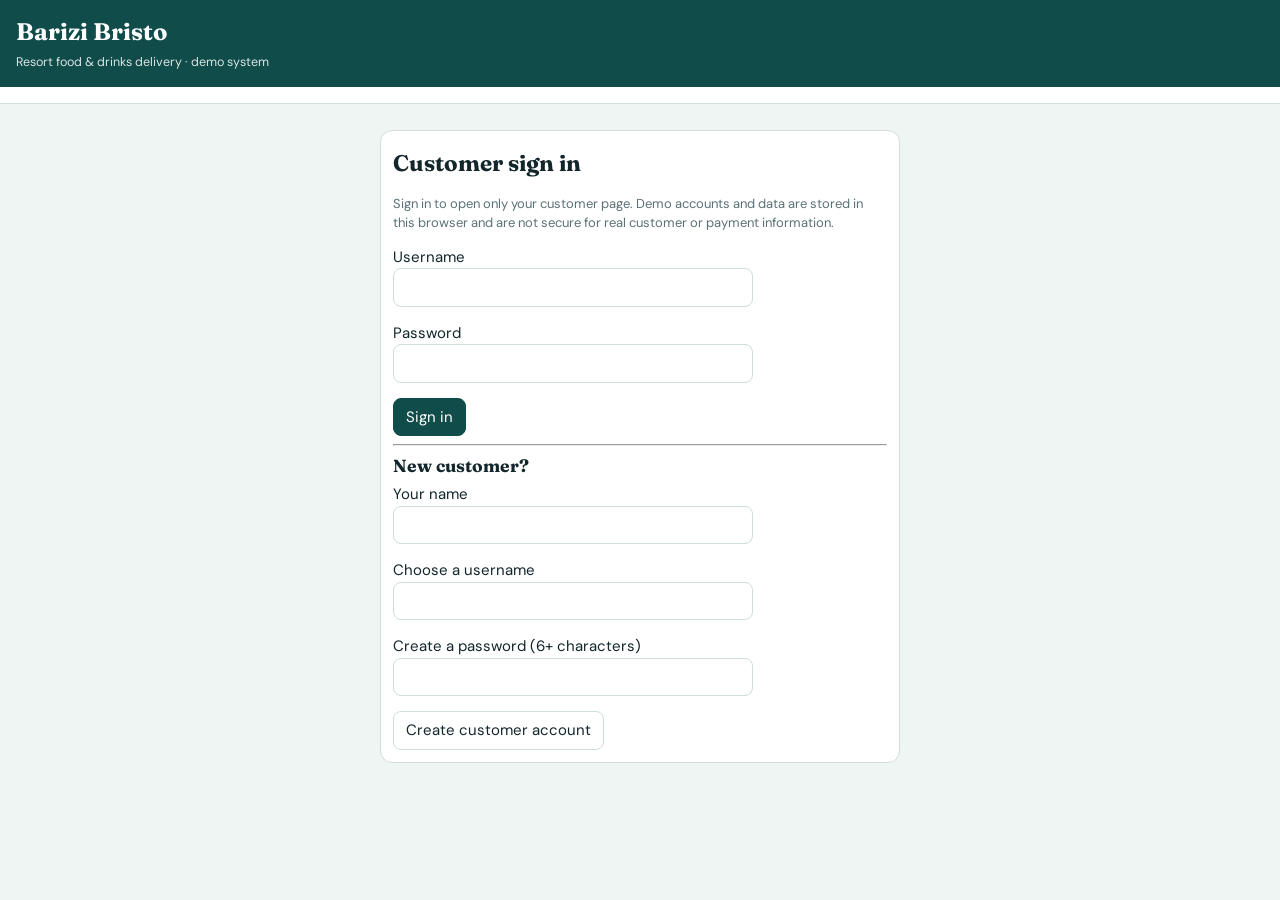
==== index.html @ d2e3f029 "Add files via upload" ====
<!DOCTYPE html>
<html lang="en"><head><meta charset="utf-8">
<meta name="viewport" content="width=device-width, initial-scale=1, viewport-fit=cover">
<title>Barizi Bristo – Resort Delivery System</title>
<link href="https://fonts.googleapis.com/css2?family=Fraunces:wght@600;800&family=DM+Sans:wght@400;500;700&display=swap" rel="stylesheet">
<link rel="stylesheet" href="barizi.css"></head><body data-page="customer">
<header><h1>Barizi Bristo</h1><small>Resort food &amp; drinks delivery · demo system</small></header>
<nav class="roles" id="roles" aria-label="Open a system page"></nav>
<main id="app"></main><div id="toast" aria-live="polite"></div>
<script src="barizi.js"></script></body></html>
---- barizi.css ----
:root{--bg:#eef5f2;--card:#fff;--ink:#12262b;--mut:#5b7176;--pri:#0f4c4a;--onpri:#fff;--sun:#f2b84b;--line:#cfdedb;--bad:#b3362f;--ok:#1d7a4f;box-sizing:border-box;padding-top:env(safe-area-inset-top,0px);padding-bottom:env(safe-area-inset-bottom,0px)}
@media(prefers-color-scheme:dark){:root:not([data-theme="light"]){--bg:#0c1a1c;--card:#142a2d;--ink:#e6f1ef;--mut:#92abaa;--pri:#4fb7ae;--onpri:#06201f;--line:#26454a;--bad:#ff8a80;--ok:#6fd6a0}}
*{box-sizing:border-box}html{scroll-padding-top:env(safe-area-inset-top,0px)}
body{margin:0;background:var(--bg);color:var(--ink);font:15px/1.5 "DM Sans",system-ui,sans-serif}
h1,h2,h3{font-family:Fraunces,Georgia,serif;margin:.2em 0}
header{background:var(--pri);color:var(--onpri);padding:14px 16px}
header h1{font-size:24px;margin:0}header small{opacity:.85}
.roles{display:flex;gap:6px;overflow-x:auto;padding:8px 12px;background:var(--card);border-bottom:1px solid var(--line)}
button{font:inherit;cursor:pointer;border:1px solid var(--line);background:var(--card);color:var(--ink);padding:7px 12px;border-radius:8px}
button:focus-visible,input:focus-visible,select:focus-visible,.roles a:focus-visible{outline:3px solid var(--sun);outline-offset:1px}
button.on,button.p{background:var(--pri);color:var(--onpri);border-color:var(--pri)}
button.d{color:var(--bad);border-color:var(--bad)}
.roles a{white-space:nowrap;display:inline-block;padding:7px 12px;border:1px solid var(--line);border-radius:8px;color:var(--ink);text-decoration:none}
.roles a.on{background:var(--pri);color:var(--onpri);border-color:var(--pri)}
.roles{align-items:center;justify-content:space-between}
.auth-card{max-width:520px;margin:12px auto}
.auth-card form label{display:block}
.auth-card form input{width:min(100%,360px)}
main{max-width:980px;margin:0 auto;padding:14px}
.tabs{display:flex;gap:6px;overflow-x:auto;margin-bottom:12px}.tabs button{white-space:nowrap}
.grid{display:grid;grid-template-columns:repeat(auto-fill,minmax(250px,1fr));gap:12px}
.card{background:var(--card);border:1px solid var(--line);border-radius:12px;padding:12px}
.tag{display:inline-block;font-size:12px;padding:1px 8px;border-radius:99px;background:var(--line);margin:2px 4px 2px 0}
.tag.fast{background:var(--sun);color:#3a2a00}.tag.bad{background:var(--bad);color:#fff}.tag.ok{background:var(--ok);color:#fff}
.row{display:flex;gap:8px;align-items:center;flex-wrap:wrap}.sp{justify-content:space-between}
.mut{color:var(--mut);font-size:13px}.price{font-weight:700}
input,select{font:inherit;padding:7px 10px;border:1px solid var(--line);border-radius:8px;background:var(--card);color:var(--ink);max-width:100%}
table{width:100%;border-collapse:collapse;font-size:14px}th,td{text-align:left;padding:6px 8px;border-bottom:1px solid var(--line)}
.scroll{overflow-x:auto}
#toast{position:fixed;left:12px;right:12px;bottom:calc(12px + env(safe-area-inset-bottom,0px));display:grid;gap:6px;pointer-events:none;z-index:9}
#toast div{background:var(--ink);color:var(--bg);padding:9px 12px;border-radius:10px;max-width:520px}
.chat{height:300px;overflow:auto;display:flex;flex-direction:column;gap:6px;padding:8px;border:1px solid var(--line);border-radius:10px;background:var(--bg)}
.m{padding:7px 11px;border-radius:12px;max-width:85%}.m.b{background:var(--card);border:1px solid var(--line)}.m.u{background:var(--pri);color:var(--onpri);align-self:flex-end}
.route{position:relative;height:56px;border-radius:10px;background:var(--bg);border:1px solid var(--line);margin:8px 0}
.route i{position:absolute;top:26px;left:4%;right:4%;height:4px;background:var(--line)}
.route b{position:absolute;top:10px;font-size:24px;transform:translateX(-50%);transition:left .6s}
.alert{border-left:4px solid var(--bad);padding-left:10px;margin:6px 0}
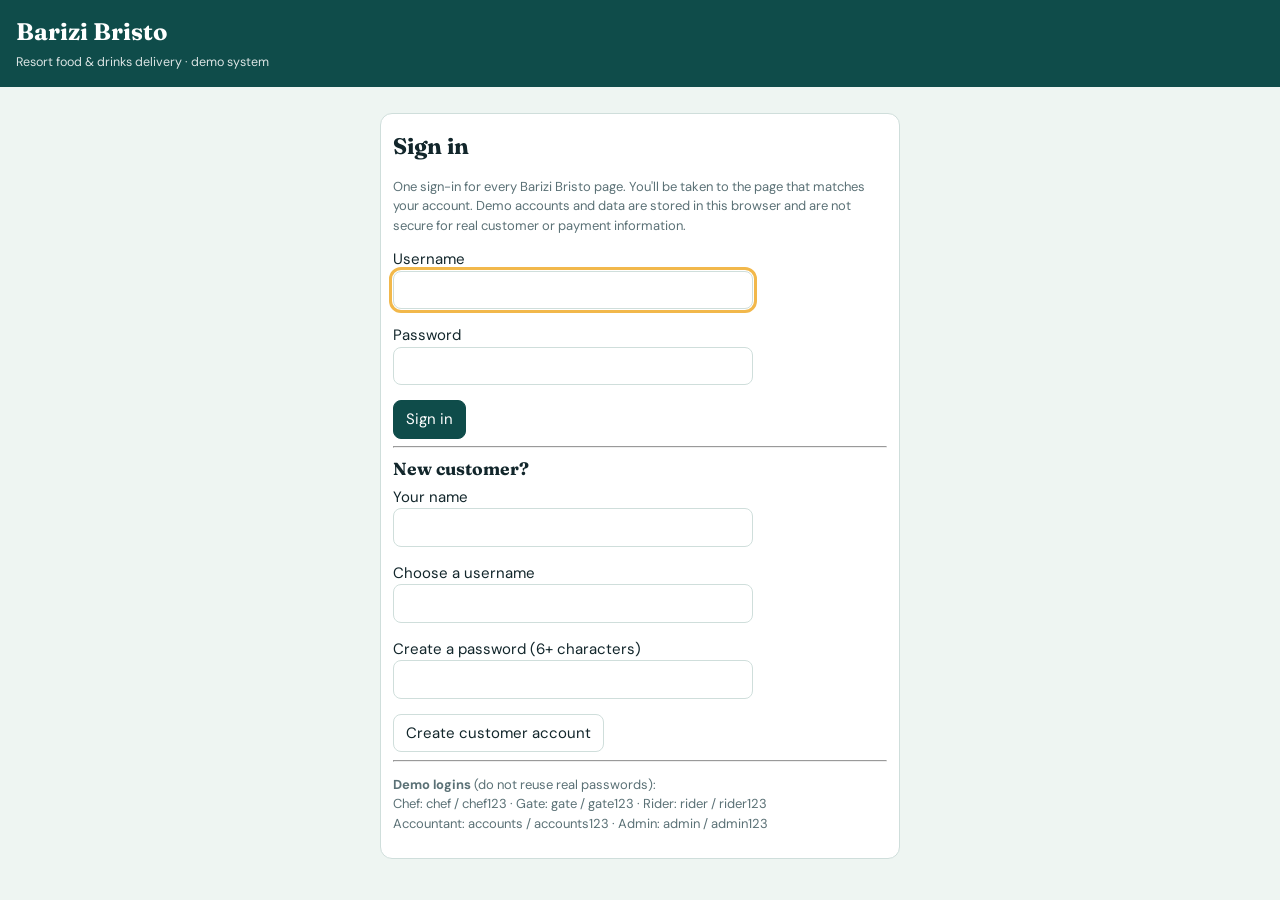
==== commit 2f6a8bcb: "Add files via upload" ====
--- a/index.html
+++ b/index.html
@@ -1,10 +1,13 @@
 <!DOCTYPE html>
-<html lang="en"><head><meta charset="utf-8">
-<meta name="viewport" content="width=device-width, initial-scale=1, viewport-fit=cover">
-<title>Barizi Bristo – Resort Delivery System</title>
-<link href="https://fonts.googleapis.com/css2?family=Fraunces:wght@600;800&family=DM+Sans:wght@400;500;700&display=swap" rel="stylesheet">
-<link rel="stylesheet" href="barizi.css"></head><body data-page="customer">
-<header><h1>Barizi Bristo</h1><small>Resort food &amp; drinks delivery · demo system</small></header>
-<nav class="roles" id="roles" aria-label="Open a system page"></nav>
-<main id="app"></main><div id="toast" aria-live="polite"></div>
-<script src="barizi.js"></script></body></html>
+<html lang="en">
+<head>
+<meta charset="utf-8">
+<meta name="viewport" content="width=device-width, initial-scale=1">
+<meta http-equiv="refresh" content="0; url=login.html">
+<title>Barizi Bristo</title>
+<script>location.replace("login.html");</script>
+</head>
+<body>
+<p>Opening Barizi Bristo sign in. If you are not redirected, <a href="login.html">continue to sign in</a>.</p>
+</body>
+</html>
